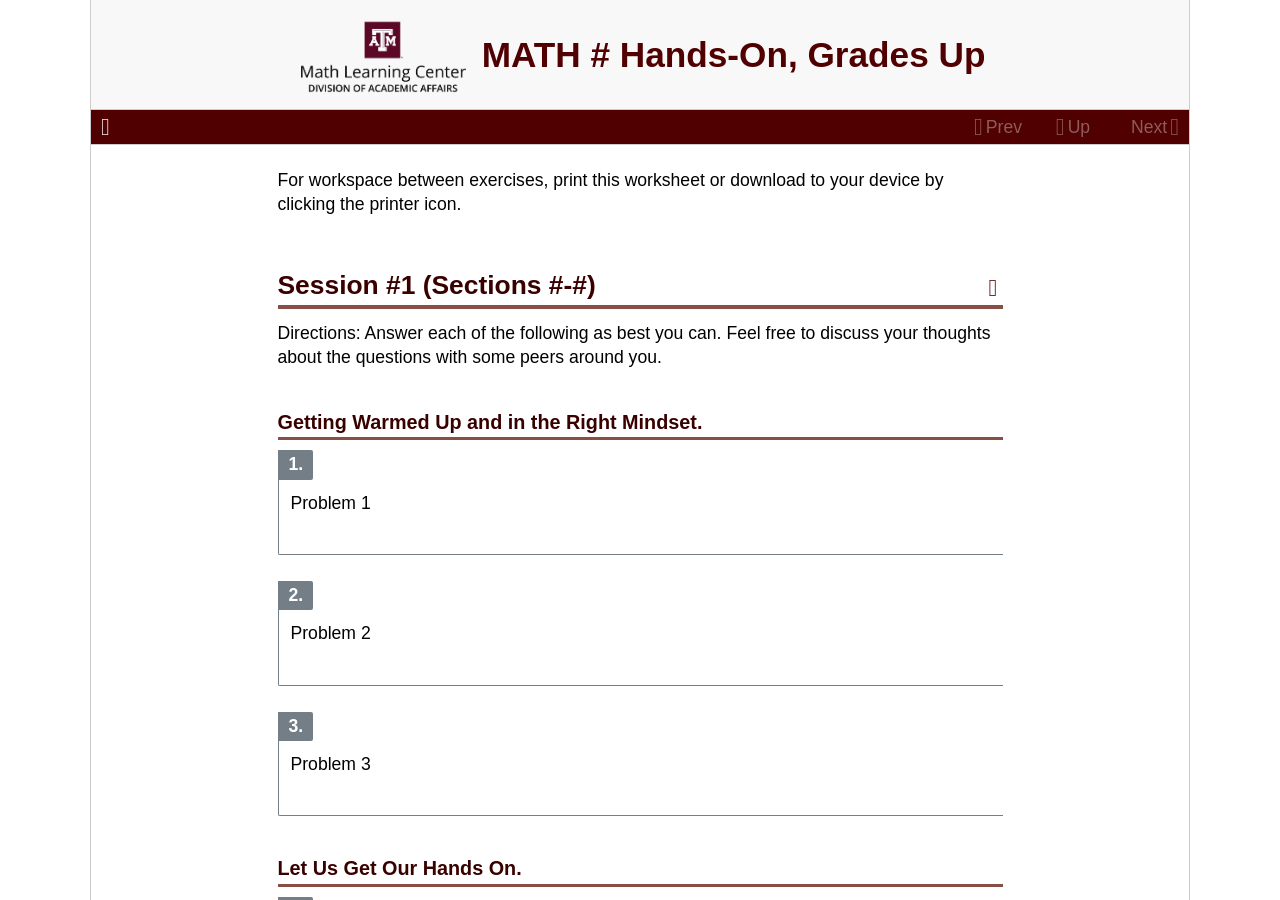
==== web1/index.html @ 5732a4dc "Latest build deployed." ====
<!DOCTYPE html>
<html>
<!--********************************************-->
<!--*       Generated from PreTeXt source      *-->
<!--*       on 2026-04-10T18:40:42Z       *-->
<!--*   A recent stable commit (2022-07-01):   *-->
<!--* 6c761d3dba23af92cba35001c852aac04ae99a5f *-->
<!--*                                          *-->
<!--*         https://pretextbook.org          *-->
<!--*                                          *-->
<!--********************************************-->
<head xmlns:og="http://ogp.me/ns#" xmlns:book="https://ogp.me/ns/book#">
<meta http-equiv="Content-Type" content="text/html; charset=UTF-8">
<meta http-equiv="refresh" content="0; URL='1234.html'">
<meta property="og:type" content="article">
</head>
<body></body>
</html>
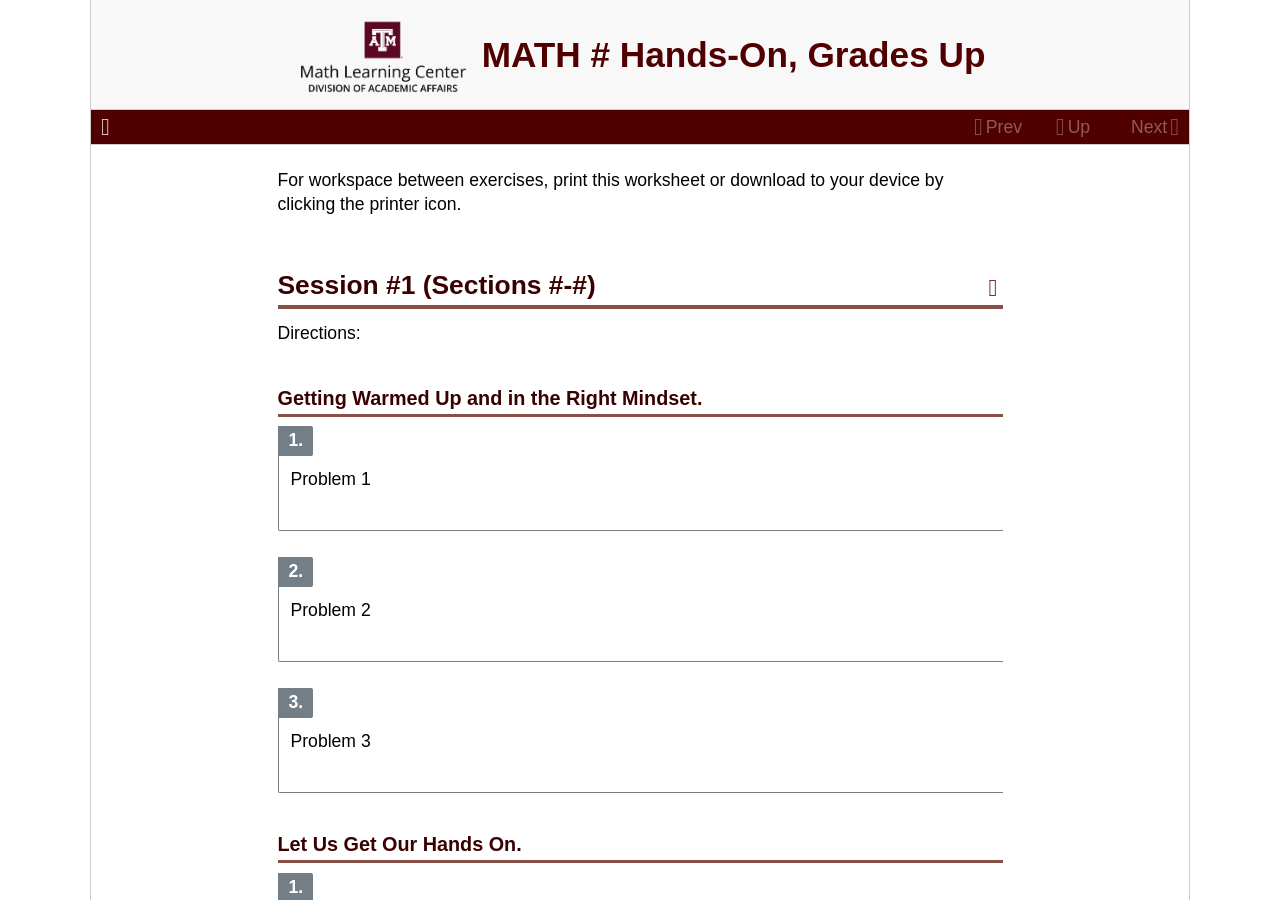
==== commit 158bcfd7: "Latest build deployed." ====
--- a/web1/index.html
+++ b/web1/index.html
@@ -2,7 +2,7 @@
 <html>
 <!--********************************************-->
 <!--*       Generated from PreTeXt source      *-->
-<!--*       on 2026-04-10T18:40:42Z       *-->
+<!--*       on 2026-05-14T19:37:06Z       *-->
 <!--*   A recent stable commit (2022-07-01):   *-->
 <!--* 6c761d3dba23af92cba35001c852aac04ae99a5f *-->
 <!--*                                          *-->
